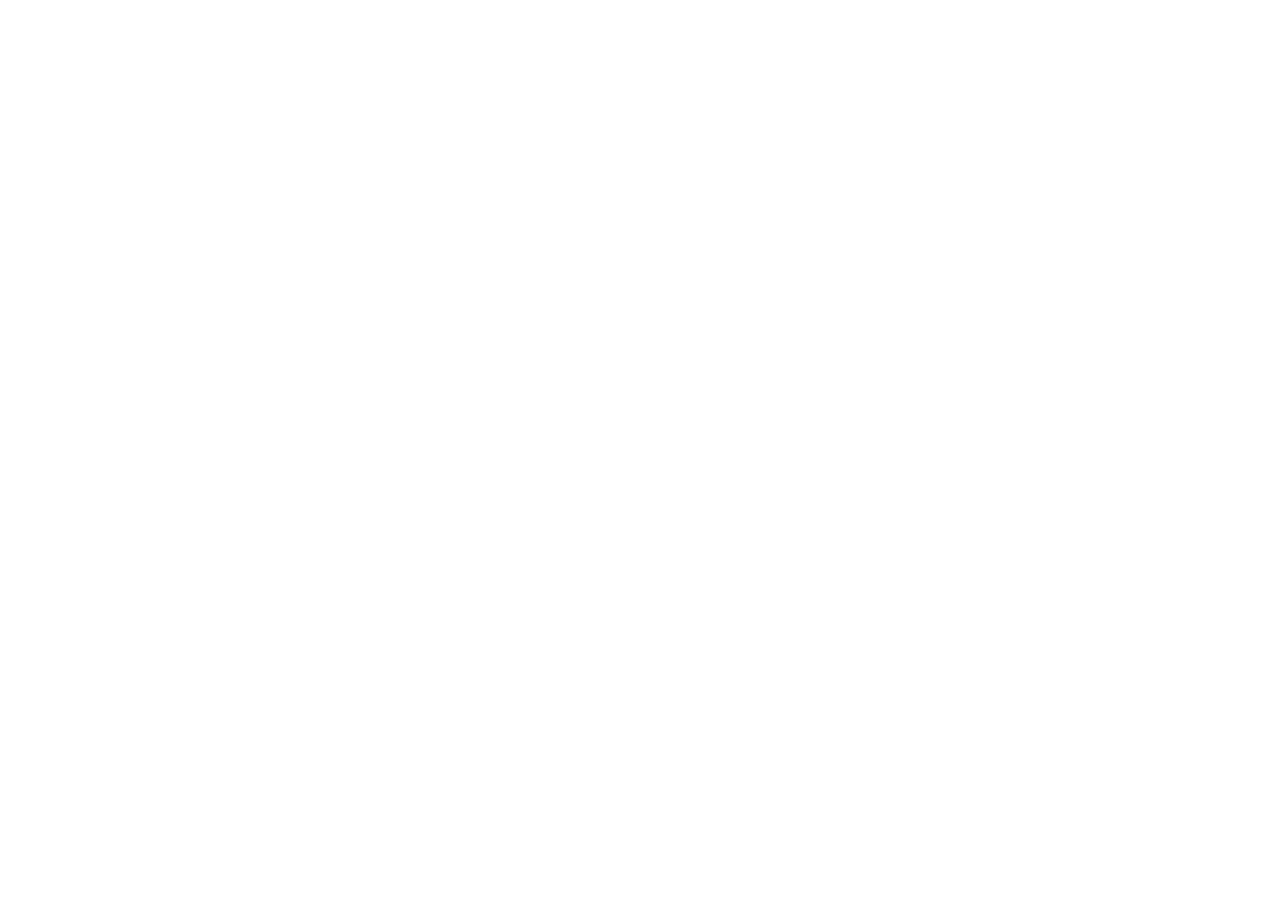
==== index.html @ 03a5f045 "commit inicial: criada estrutura do formulario junto a adicao das imagens e fontes que serao utiliza" ====
<!DOCTYPE html>
<html lang="pt-BR">
<head>
    <meta charset="UTF-8">
    <meta name="viewport" content="width=device-width, initial-scale=1.0">
    <link rel="stylesheet" href="culturama-favico.png" type="image/svg-xml">
    <link rel="stylesheet" href="style.css">
    <link rel="preconnect" href="https://fonts.googleapis.com">
    <link rel="preconnect" href="https://fonts.gstatic.com" crossorigin>
    <link href="https://fonts.googleapis.com/css2?family=Fjalla+One&family=Work+Sans:ital,wght@0,100..900;1,100..900&display=swap" rel="stylesheet">
    <title>Pesquisa Culturama</title>
</head>
<body>
    
</body>
</html>
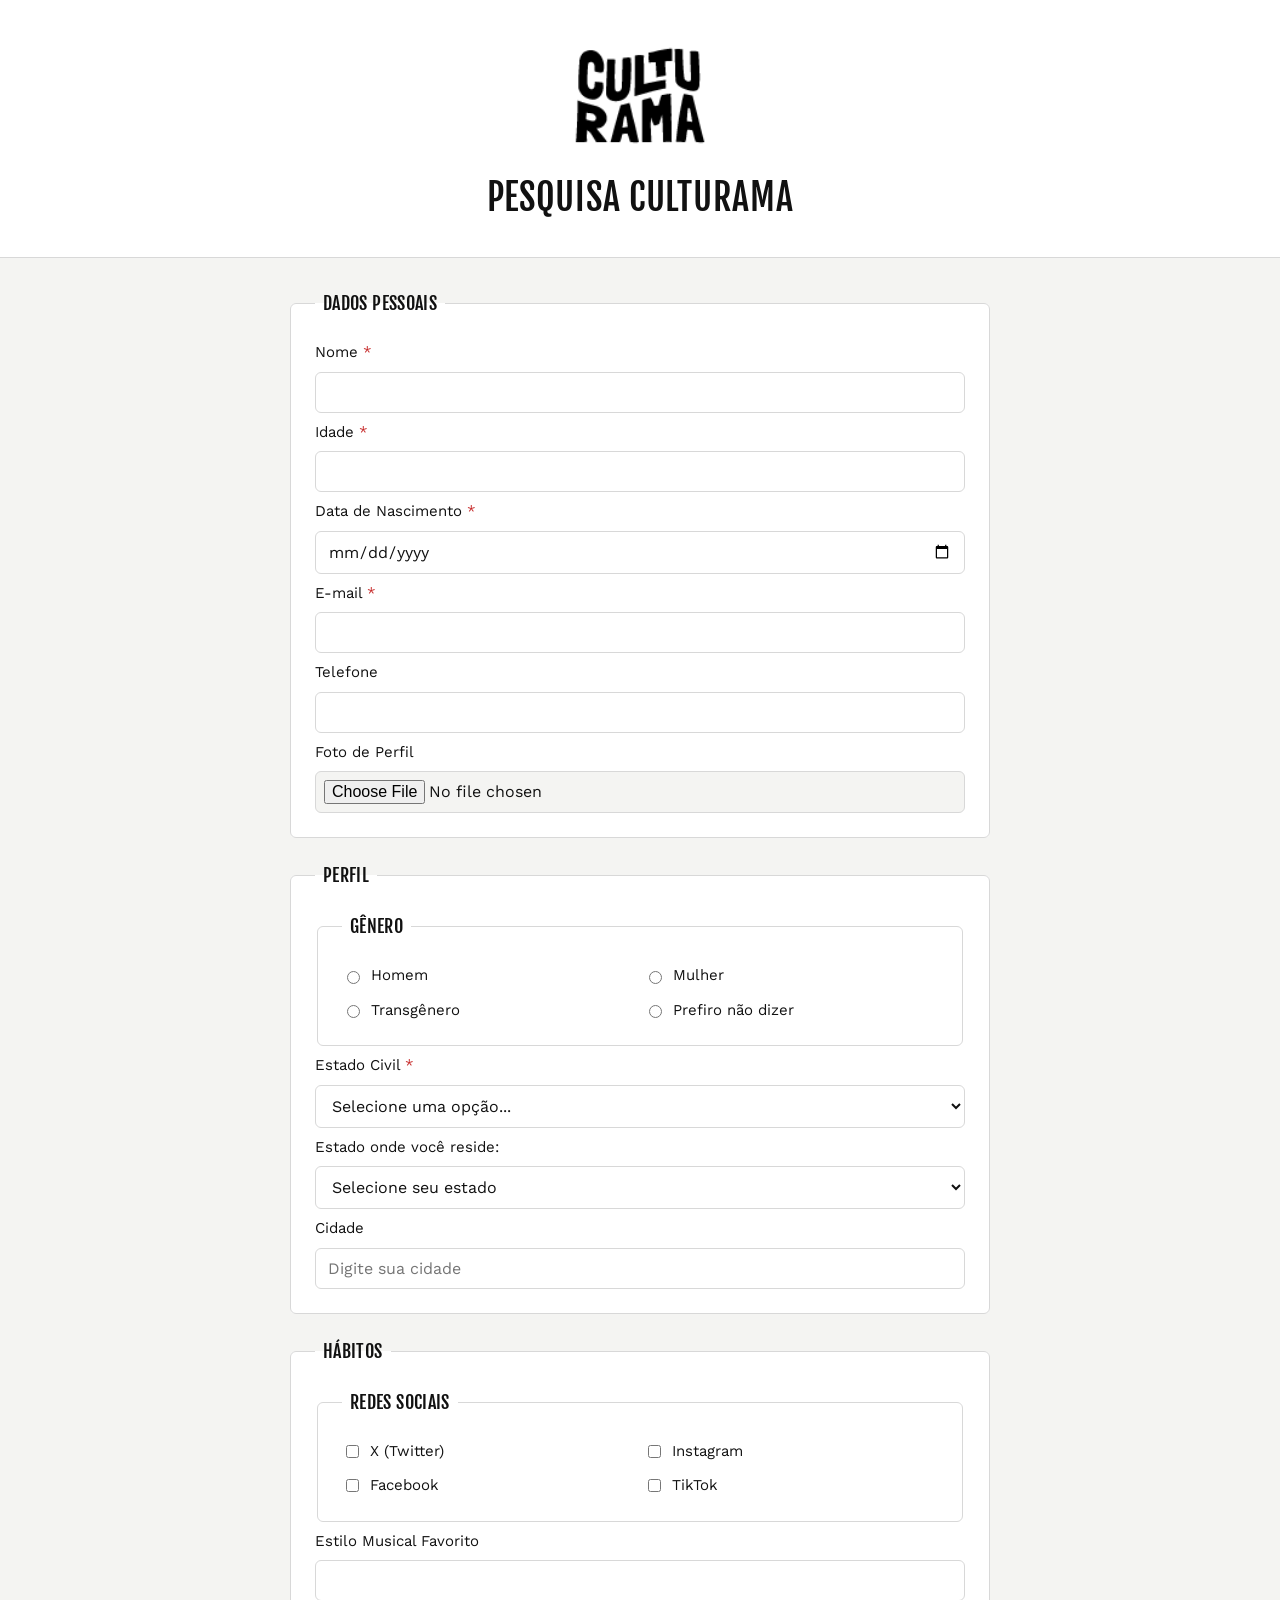
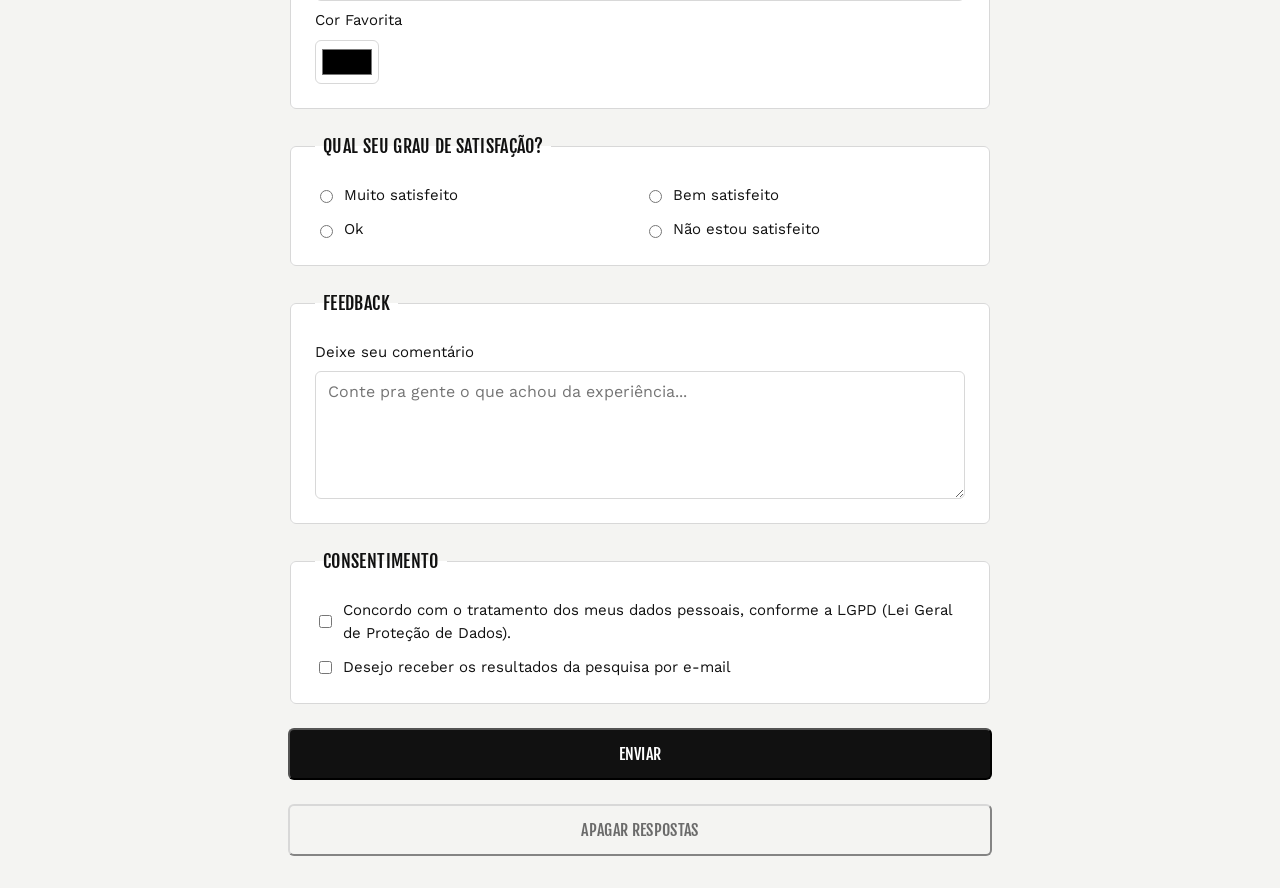
==== commit b601862b: "Move arquivos do site para a raiz" ====
--- a/index.html
+++ b/index.html
@@ -1,16 +1,269 @@
-<!DOCTYPE html>
+<!doctype html>
 <html lang="pt-BR">
-<head>
-    <meta charset="UTF-8">
-    <meta name="viewport" content="width=device-width, initial-scale=1.0">
-    <link rel="stylesheet" href="culturama-favico.png" type="image/svg-xml">
-    <link rel="stylesheet" href="style.css">
-    <link rel="preconnect" href="https://fonts.googleapis.com">
-    <link rel="preconnect" href="https://fonts.gstatic.com" crossorigin>
-    <link href="https://fonts.googleapis.com/css2?family=Fjalla+One&family=Work+Sans:ital,wght@0,100..900;1,100..900&display=swap" rel="stylesheet">
+  <head>
+    <meta charset="UTF-8" />
+    <meta name="viewport" content="width=device-width, initial-scale=1.0" />
+    <link rel="icon" href="culturama-favico.png" type="image/png" />
+    <link rel="stylesheet" href="style.css" />
+    <link rel="preconnect" href="https://fonts.googleapis.com" />
+    <link rel="preconnect" href="https://fonts.gstatic.com" crossorigin />
+    <link
+      href="https://fonts.googleapis.com/css2?family=Fjalla+One&family=Work+Sans:ital,wght@0,100..900;1,100..900&display=swap"
+      rel="stylesheet"
+    />
+    <meta
+      name="description"
+      content="Participe da pesquisa Culturama e conte sobre seus hábitos culturais."
+    />
     <title>Pesquisa Culturama</title>
-</head>
-<body>
-    
-</body>
-</html>+  </head>
+  <body>
+    <header>
+      <img src="imgs/logo-culturama.png" alt="Culturama" />
+      <h1>PESQUISA CULTURAMA</h1>
+    </header>
+
+    <main>
+      <form action="/cadastro" method="get">
+        <fieldset>
+          <legend>DADOS PESSOAIS</legend>
+
+          <label for="user-name">Nome</label>
+          <input
+            type="text"
+            name="user-name"
+            id="user-name"
+            autocomplete="name"
+            required
+          />
+
+          <label for="age">Idade</label>
+          <input
+            type="number"
+            name="age"
+            id="age"
+            min="12"
+            max="100"
+            required
+          />
+
+          <label for="birthDate">Data de Nascimento</label>
+          <input type="date" name="birthDate" id="birthDate" required />
+
+          <label for="email">E-mail</label>
+          <input
+            type="email"
+            name="Email"
+            id="email"
+            autocomplete="email"
+            required
+          />
+
+          <label for="tel">Telefone</label>
+          <input type="tel" name="tel" id="tel" autocomplete="tel" />
+
+          <label for="profile-pic">Foto de Perfil</label>
+          <input type="file" name="profile-pic" id="profile-pic" />
+        </fieldset>
+
+    <fieldset> <legend>Perfil</legend>
+
+        
+
+        <fieldset>
+          <legend for="gender">GÊNERO</legend>
+
+          <input type="radio" id="man" name="gender" value="man" required />
+          <label for="man">Homem</label>
+
+          <input type="radio" id="woman" name="gender" value="woman" />
+          <label for="woman">Mulher</label>
+
+          <input type="radio" id="transgender" name="gender" value="transgender"/>
+          <label for="transgender">Transgênero</label>
+        
+          <input type="radio" id="dont-say" name="gender" value="dont-say" />
+          <label for="dont-say">Prefiro não dizer</label>
+        </fieldset>
+          <label for="marital-status">Estado Civil</label>
+          <select name="marital-status" id="marital-status" required>
+            <option value="" disabled selected>Selecione uma opção...</option>
+            <option value="single">Solteiro(a)</option>
+            <option value="married">Casado(a)</option>
+            <option value="divorced">Divorciado(a)</option>
+            <option value="widower">Viúvo(a)</option>
+          </select>
+
+          <label for="state">Estado onde você reside: </label>
+          <select id="state" name="state">
+            <option value="" selected disabled>Selecione seu estado</option>
+            <option value="AC">Acre</option>
+            <option value="AL">Alagoas</option>
+            <option value="AP">Amapá</option>
+            <option value="AM">Amazonas</option>
+            <option value="BA">Bahia</option>
+            <option value="CE">Ceará</option>
+            <option value="DF">Distrito Federal</option>
+            <option value="ES">Espírito Santo</option>
+            <option value="GO">Goiás</option>
+            <option value="MA">Maranhão</option>
+            <option value="MT">Mato Grosso</option>
+            <option value="MS">Mato Grosso do Sul</option>
+            <option value="MG">Minas Gerais</option>
+            <option value="PA">Pará</option>
+            <option value="PB">Paraíba</option>
+            <option value="PR">Paraná</option>
+            <option value="PE">Pernambuco</option>
+            <option value="PI">Piauí</option>
+            <option value="RJ">Rio de Janeiro</option>
+            <option value="RN">Rio Grande do Norte</option>
+            <option value="RS">Rio Grande do Sul</option>
+            <option value="RO">Rondônia</option>
+            <option value="RR">Roraima</option>
+            <option value="SC">Santa Catarina</option>
+            <option value="SP">São Paulo</option>
+            <option value="SE">Sergipe</option>
+            <option value="TO">Tocantins</option>
+          </select>
+
+          <label for="city">Cidade</label>
+          <input
+            type="text"
+            id="city"
+            name="city"
+            placeholder="Digite sua cidade"
+
+          />
+        </fieldset>
+</fieldset>
+        <fieldset>
+          <legend>HÁBITOS</legend>
+
+          <fieldset>
+            <legend>Redes Sociais</legend>
+            <input
+              type="checkbox"
+              name="social-media"
+              id="social-x"
+              value="x"
+            />
+            <label for="social-x">X (Twitter)</label>
+
+            <input
+              type="checkbox"
+              name="social-media"
+              id="social-instagram"
+              value="instagram"
+            />
+            <label for="social-instagram">Instagram</label>
+
+            <input
+              type="checkbox"
+              name="social-media"
+              id="social-facebook"
+              value="facebook"
+            />
+            <label for="social-facebook">Facebook</label>
+
+            <input
+              type="checkbox"
+              name="social-media"
+              id="social-tiktok"
+              value="tiktok"
+            />
+            <label for="social-tiktok">TikTok</label>
+            </fieldset>
+            <label for="style-music">Estilo Musical Favorito</label>
+            <input type="text" id="style-music" name="style-music" list="music-genres"
+            />
+            <datalist id="music-genres">
+              <option value="Pop"></option>
+              <option value="Rock"></option>
+              <option value="Sertanejo"></option>
+              <option value="Funk"></option>
+              <option value="MPB"></option>
+              <option value="Eletrônica"></option>
+              <option value="Hip Hop"></option>
+              <option value="Forró"></option>
+            </datalist>
+
+            <label for="favorite-color">Cor Favorita</label>
+            <input type="color" id="favorite-color" name="favorite-color" />
+          
+        </fieldset>
+
+        <fieldset>
+          <legend>QUAL SEU GRAU DE SATISFAÇÃO?</legend>
+          <input
+            type="radio"
+            id="satisfaction-great"
+            name="satisfaction"
+            value="great-satisfaction"
+          />
+          <label for="satisfaction-great">Muito satisfeito</label>
+
+          <input
+            type="radio"
+            id="satisfaction-good"
+            name="satisfaction"
+            value="good-satisfaction"
+          />
+          <label for="satisfaction-good">Bem satisfeito</label>
+
+          <input
+            type="radio"
+            id="satisfaction-regular"
+            name="satisfaction"
+            value="regular"
+          />
+          <label for="satisfaction-regular">Ok</label>
+
+          <input
+            type="radio"
+            id="satisfaction-bad"
+            name="satisfaction"
+            value="not-satisfaction"
+          />
+          <label for="satisfaction-bad">Não estou satisfeito</label>
+        </fieldset>
+
+        <fieldset>
+          <legend>FEEDBACK</legend>
+          <label for="feedback">Deixe seu comentário</label>
+          <textarea
+            name="feedback"
+            id="feedback"
+            placeholder="Conte pra gente o que achou da experiência..."
+          ></textarea>
+        </fieldset>
+
+        <fieldset>
+          <legend>CONSENTIMENTO</legend>
+          <input
+            type="checkbox"
+            id="lgpd-consent"
+            name="lgpd-consent"
+            value="accepted"
+            required
+          />
+          <label for="lgpd-consent"
+            >Concordo com o tratamento dos meus dados pessoais, conforme a LGPD
+            (Lei Geral de Proteção de Dados).</label
+          >
+
+          <input
+            type="checkbox"
+            name="email-results"
+            id="email-results"
+            value="accepted"
+          />
+          <label for="email-results"
+            >Desejo receber os resultados da pesquisa por e-mail</label
+          >
+        </fieldset>
+        <button type="submit">ENVIAR</button>
+        <button type="reset">APAGAR RESPOSTAS</button>
+      </form>
+    </main>
+  </body>
+</html>
--- a/style.css
+++ b/style.css
@@ -0,0 +1,208 @@
+*,
+*::before,
+*::after {
+  box-sizing: border-box;
+}
+
+:root {
+  --font-title: "Fjalla One", sans-serif;
+  --font-body: "Work Sans", sans-serif;
+
+  --color-ink: #111111;
+  --color-muted: #6b6b6b;
+  --color-line: #d8d8d8;
+  --color-bg: #f4f4f2;
+  --color-surface: #ffffff;
+  --color-accent: #5e7019;
+  --color-error: #c62828;
+
+  --radius: 6px;
+  --max-width: 46rem;
+}
+
+body {
+  margin: 0;
+  font-family: var(--font-body);
+  line-height: 1.5;
+  color: var(--color-ink);
+  background-color: var(--color-bg);
+}
+
+h1,
+legend,
+button {
+  font-family: var(--font-title);
+  font-weight: 400;
+  letter-spacing: 0.02em;
+  font-size: 20px;
+}
+
+header {
+  display: flex;
+  flex-direction: column;
+  align-items: center;
+  gap: 0.75rem;
+  padding: 2rem 1rem;
+  background-color: var(--color-surface);
+  border-bottom: 1px solid var(--color-line);
+}
+
+header img {
+  width: 160px;
+  max-width: 200px;
+}
+
+h1 {
+  margin: 0;
+  font-size: clamp(1.5rem, 5vw, 2.25rem);
+  text-align: center;
+  text-transform: uppercase;
+}
+
+main {
+  max-width: var(--max-width);
+  margin-inline: auto;
+  padding: 2rem 1rem;
+}
+
+form {
+  display: flex;
+  flex-direction: column;
+  gap: 1.5rem;
+}
+
+fieldset {
+  display: flex;
+  flex-direction: column;
+  gap: 0.5rem;
+  padding: 1.5rem;
+  border: 1px solid var(--color-line);
+  border-radius: var(--radius);
+  background-color: var(--color-surface);
+}
+
+legend {
+  padding-inline: 0.5rem;
+  font-size: 1.125rem;
+  text-transform: uppercase;
+}
+
+fieldset fieldset {
+  background-color: transparent;
+}
+
+input,
+select,
+textarea {
+  width: 100%;
+  padding: 0.625rem 0.75rem;
+  font-family: inherit;
+  font-size: 1rem;
+  color: inherit;
+  border: 1px solid var(--color-line);
+  border-radius: var(--radius);
+  background-color: var(--color-surface);
+}
+
+label {
+  font-size: 0.9375rem;
+  resize: vertical;
+}
+
+textarea {
+  min-height: 8rem;
+  resize: vertical;
+}
+
+input:focus-visible,
+select:focus-visible,
+textarea:focus-visible,
+button:focus-visible {
+  outline: 2px solid var(--color-accent);
+  outline-offset: 2px;
+}
+
+input:user-invalid,
+select:user-invalid,
+textarea:user-invalid {
+  border-color: var(--color-error);
+}
+
+label:has(+ input:required)::after,
+label:has(+ select:required)::after {
+  content: " *";
+  color: var(--color-error);
+}
+
+input[type="radio"],
+input[type="checkbox"] {
+  width: auto;
+  accent-color: var(--color-ink);
+}
+
+fieldset:has(> input[type="radio"]),
+fieldset:has(> input[type="checkbox"]) {
+  display: grid;
+  grid-template-columns: auto 1fr;
+  align-items: center;
+  gap: 0.75rem 0.5rem;
+}
+
+input[type="color"] {
+  width: 4rem;
+  height: 2.75rem;
+  padding: 0.25rem;
+  cursor: pointer;
+}
+
+input[type="file"] {
+  padding: 0.5rem;
+  background-color: var(--color-bg);
+  cursor: pointer;
+}
+
+select {
+  cursor: pointer;
+}
+
+button {
+  padding: 0.875rem 1.5rem;
+  font-size: 1rem;
+  border-radius: var(--radius);
+  cursor: pointer;
+  transition:
+    background-color 0.2s ease,
+    color 0.2s ease;
+}
+
+button[type="submit"] {
+  color: var(--color-surface);
+  background-color: var(--color-ink);
+}
+
+button[type="submit"]:hover {
+  background-color: var(--color-accent);
+  border-color: var(--color-accent);
+}
+
+button[type="reset"] {
+  color: var(--color-muted);
+  background-color: transparent;
+  border-color: var(--color-line);
+}
+
+button[type="reset"]:hover {
+  color: var(--color-ink);
+  border-color: var(--color-ink);
+}
+
+@media (min-width: 40rem) {
+  fieldset:has(> input[type="radio"]),
+  fieldset:has(> input[type="checkbox"]) {
+    grid-template-columns: auto 1fr auto 1fr;
+  }
+
+  fieldset:has(> #lgpd-consent) {
+    grid-template-columns: auto 1fr;
+  }
+}
